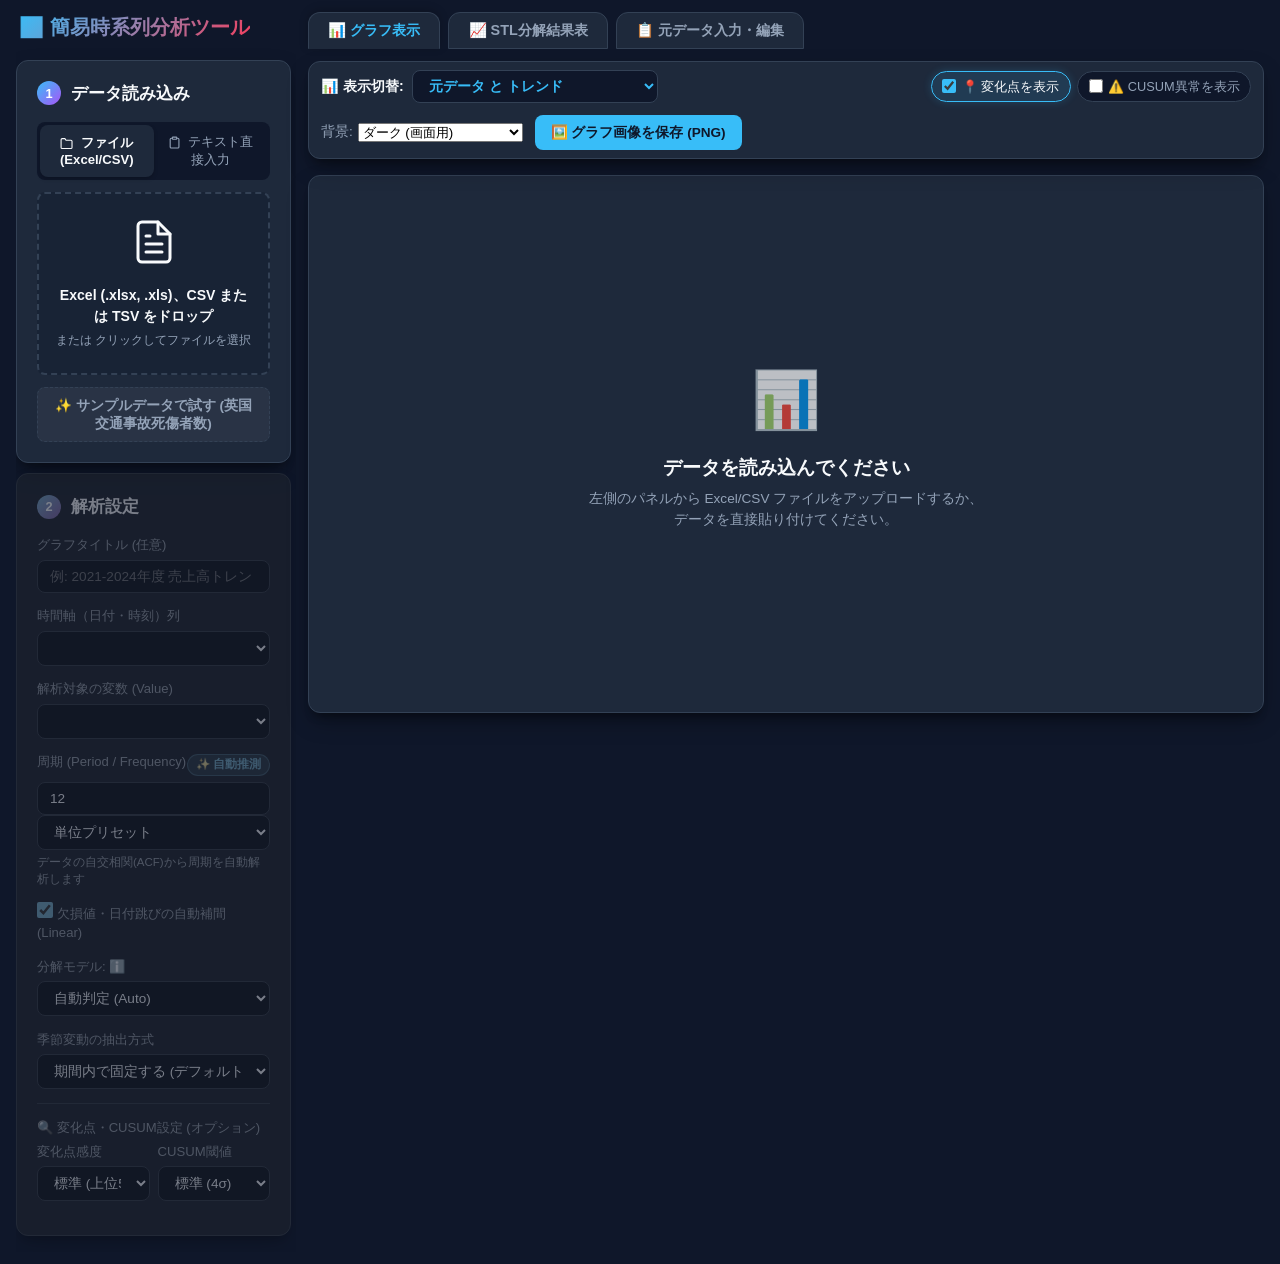
==== index.html @ cb89cf47 "Add files via upload" ====
<!DOCTYPE html>
<html lang="ja">
<head>
  <meta charset="UTF-8">
  <meta name="viewport" content="width=device-width, initial-scale=1.0">
  <title>簡易時系列分析ツール</title>
  <meta name="description" content="Excelだけでは困難な時系列データのSTL分解（季節・トレンド分離）をブラウザ上で完全ローカル処理で行うツール。">
  <link rel="icon" type="image/png" href="./icon.png">
  <link rel="apple-touch-icon" href="./icon.png">

  <link rel="stylesheet" href="./style.css">
</head>
<body>
  <div class="app-container">
    <!-- Main Content Layout -->
    <main class="app-main">
      <!-- Left Sidebar: Data Input & Settings -->
      <aside class="sidebar">
        <div class="simple-app-title">
          <h2>📈 簡易時系列分析ツール</h2>
        </div>
        <!-- Step 1: Data Input -->
        <section class="card input-card">
          <div class="card-header">
            <span class="step-num">1</span>
            <h2>データ読み込み</h2>
          </div>

          <div class="input-tabs">
            <button class="tab-btn active" id="tabFileBtn">
              <svg xmlns="http://www.w3.org/2000/svg" width="1em" height="1em" viewBox="0 0 24 24" fill="none" stroke="currentColor" stroke-width="2" stroke-linecap="round" stroke-linejoin="round" style="vertical-align: text-bottom; margin-right: 4px;"><path d="M22 19a2 2 0 0 1-2 2H4a2 2 0 0 1-2-2V5a2 2 0 0 1 2-2h5l2 3h9a2 2 0 0 1 2 2z"></path></svg>
              ファイル (Excel/CSV)
            </button>
            <button class="tab-btn" id="tabPasteBtn">
              <svg xmlns="http://www.w3.org/2000/svg" width="1em" height="1em" viewBox="0 0 24 24" fill="none" stroke="currentColor" stroke-width="2" stroke-linecap="round" stroke-linejoin="round" style="vertical-align: text-bottom; margin-right: 4px;"><path d="M16 4h2a2 2 0 0 1 2 2v14a2 2 0 0 1-2 2H6a2 2 0 0 1-2-2V6a2 2 0 0 1 2-2h2"></path><rect x="8" y="2" width="8" height="4" rx="1" ry="1"></rect></svg>
              テキスト直接入力
            </button>
          </div>

          <!-- Drop Area -->
          <div id="dropZone" class="drop-zone">
            <div class="drop-icon">
              <svg xmlns="http://www.w3.org/2000/svg" width="48" height="48" viewBox="0 0 24 24" fill="none" stroke="currentColor" stroke-width="1.5" stroke-linecap="round" stroke-linejoin="round"><path d="M14 2H6a2 2 0 0 0-2 2v16a2 2 0 0 0 2 2h12a2 2 0 0 0 2-2V8z"></path><polyline points="14 2 14 8 20 8"></polyline><line x1="16" y1="13" x2="8" y2="13"></line><line x1="16" y1="17" x2="8" y2="17"></line><polyline points="10 9 9 9 8 9"></polyline></svg>
            </div>
            <p class="drop-title">Excel (.xlsx, .xls)、CSV または TSV をドロップ</p>
            <p class="drop-sub">または クリックしてファイルを選択</p>
            <input type="file" id="fileInput" accept=".xlsx,.xls,.csv,.tsv,.txt,text/tab-separated-values,text/csv,text/plain" class="file-input">
          </div>

          <!-- Paste Area -->
          <div id="pasteZone" class="paste-zone hidden">
            <textarea id="pasteTextarea" placeholder="Excelなどのセル範囲をコピーしてここに貼り付け（Ctrl+V）&#10;&#10;例:&#10;日付&#9;売上&#9;客数&#10;2024/01/01&#9;1500&#9;120&#10;2024/01/02&#9;1650&#9;135"></textarea>
            <button id="applyPasteBtn" class="btn btn-primary btn-block">貼り付けデータを読み込む</button>
          </div>

          <!-- Demo Data Action -->
          <div class="demo-box">
            <button id="loadDemoBtn" class="btn btn-ghost btn-block">✨ サンプルデータで試す (英国交通事故死傷者数)</button>
          </div>
        </section>

        <!-- Step 2: Columns & Parameters -->
        <section id="configCard" class="card config-card disabled">
          <div class="card-header">
            <span class="step-num">2</span>
            <h2>解析設定</h2>
          </div>

          <div class="form-group">
            <label for="customTitleInput">グラフタイトル (任意)</label>
            <input type="text" id="customTitleInput" class="form-control" placeholder="例: 2021-2024年度 売上高トレンド分析">
          </div>

          <div class="form-group">
            <label for="timeColSelect">時間軸（日付・時刻）列</label>
            <select id="timeColSelect" class="form-control"></select>
          </div>

          <div class="form-group">
            <label for="valueColSelect">解析対象の変数 (Value)</label>
            <select id="valueColSelect" class="form-control"></select>
          </div>

          <div class="form-group">
            <div class="label-row">
              <label for="periodInput">周期 (Period / Frequency)</label>
              <button id="autoDetectPeriodBtn" class="badge-btn" title="データから周期を自動判定">✨ 自動推測</button>
            </div>
            <div class="period-input-group">
              <input type="number" id="periodInput" class="form-control" value="12" min="2" max="365">
              <select id="periodPresetSelect" class="form-control preset-select">
                <option value="">単位プリセット</option>
                <option value="12">月 (12 / 年周期)</option>
                <option value="7">日 (7 / 週周期)</option>
                <option value="24">時間 (24 / 日周期)</option>
                <option value="4">四半期 (4 / 年周期)</option>
                <option value="2">半期 (2 / 年周期)</option>
                <option value="52">週 (52 / 年周期)</option>
                <option value="365">日 (365 / 年周期)</option>
              </select>
            </div>
            <p id="periodDetectBadge" class="form-help">データの自交相関(ACF)から周期を自動解析します</p>
          </div>

          <div class="form-group checkbox-group">
            <label class="toggle-label">
              <input type="checkbox" id="autoInterpolateCheck" checked>
              <span>欠損値・日付跳びの自動補間 (Linear)</span>
            </label>
            <p id="interpolationNotice" class="form-help notice-info hidden">※ 0 件の欠損日を補間しました</p>
          </div>

          <div class="form-group">
            <label for="modelSelect">分解モデル:
              <span class="tooltip-icon" title="自動: 残差が小さくなる方を自動選択&#10;加法: 波の振れ幅が一定&#10;乗法: 値が大きくなると波も大きくなる">ℹ️</span>
            </label>
            <select id="modelSelect" class="form-control">
              <option value="auto">自動判定 (Auto)</option>
              <option value="additive">加法モデル (Additive)</option>
              <option value="multiplicative">乗法モデル (Multiplicative)</option>
            </select>
          </div>

          <div class="form-group">
            <label for="seasonalModeSelect">季節変動の抽出方式</label>
            <select id="seasonalModeSelect" class="form-control">
              <option value="periodic">期間内で固定する (デフォルト)</option>
              <option value="flexible">経年での変化を許容する (STL標準)</option>
            </select>
          </div>

          <!-- Advanced Analytics Settings (Change Point & CUSUM) -->
          <div class="form-group border-top-divider">
            <label class="section-sublabel">🔍 変化点・CUSUM設定 (オプション)</label>
            <div class="grid-2col">
              <div>
                <label for="cpSensitivitySelect" class="sub-label">変化点感度</label>
                <select id="cpSensitivitySelect" class="form-control">
                  <option value="low">低 (上位3点)</option>
                  <option value="medium" selected>標準 (上位5点)</option>
                  <option value="high">高 (上位8点)</option>
                </select>
              </div>
              <div>
                <label for="cusumSensitivitySelect" class="sub-label">CUSUM閾値</label>
                <select id="cusumSensitivitySelect" class="form-control">
                  <option value="high">高感度 (3σ)</option>
                  <option value="medium" selected>標準 (4σ)</option>
                  <option value="low">低感度 (5σ)</option>
                </select>
              </div>
            </div>
          </div>
        </section>
      </aside>

      <!-- Right Main: Graph View & Table Editor Area -->
      <section class="main-display">

        <!-- Main Mode Switcher Tabs -->
        <div class="main-mode-bar">
          <button id="showGraphModeBtn" class="mode-tab active">📊 グラフ表示</button>
          <button id="showResultModeBtn" class="mode-tab">📈 STL分解結果表</button>
          <button id="showTableModeBtn" class="mode-tab">📋 元データ入力・編集</button>
        </div>

        <!-- View Mode & Styling Navigation Bar (For Graph) -->
        <div id="graphControlsBar" class="view-tabs-bar">
          <div class="tabs-header-row">
            <div class="view-mode-selector">
              <label for="viewModeSelect">📊 表示切替:</label>
              <select id="viewModeSelect" class="form-control-select">
                <option value="overlay" selected>元データ と トレンド</option>
                <option value="adjusted">元データ と 周期調整済データ</option>
                <option value="decomposition">4成分分解 (Subplots)</option>
                <option value="observed">元データのみ</option>
                <option value="trend">トレンドのみ</option>
                <option value="seasonal">周期変動のみ</option>
                <option value="residual">残差のみ</option>
                <option value="cusum">残差 CUSUM 管理図 (累積和法)</option>
              </select>
            </div>

            <!-- Annotation Toggles (Show / Hide on Graph) -->
            <div class="annotation-toggles">
              <label class="toggle-badge" id="changePointToggleLabel" title="トレンドの主な変曲点・ピーク・ボトムを図に表示/非表示">
                <input type="checkbox" id="showChangePointsCheck" checked>
                <span>📍 変化点を表示</span>
              </label>
              <label class="toggle-badge" id="cusumAlertToggleLabel" title="残差の持続的な偏り（CUSUM異常シフト区間）を図に表示/非表示">
                <input type="checkbox" id="showCusumAlertsCheck">
                <span>⚠️ CUSUM異常を表示</span>
              </label>
            </div>

            <div class="chart-options">
              <div class="bg-option">
                <label for="bgColorSelect">背景:</label>
                <select id="bgColorSelect" class="form-control-sm">
                  <option value="transparent">透明 (資料埋め込み用)</option>
                  <option value="white">白 (資料印刷・資料標準)</option>
                  <option value="dark" selected>ダーク (画面用)</option>
                </select>
              </div>
              <button id="downloadImageBtn" class="btn btn-sm btn-primary">🖼️ グラフ画像を保存 (PNG)</button>
            </div>
          </div>
        </div>

        <!-- Chart Container -->
        <div id="chartWrapper" class="chart-wrapper">
          <div id="chartContainer" class="chart-container">
            <div class="empty-state">
              <div class="empty-icon">📊</div>
              <h3>データを読み込んでください</h3>
              <p>左側のパネルから Excel/CSV ファイルをアップロードするか、データを直接貼り付けてください。</p>
            </div>
          </div>
        </div>

        <!-- STL Calculation Result Table Container -->
        <div id="resultTableContainer" class="table-editor-wrapper hidden">
          <div class="empty-state">
            <div class="empty-icon">📈</div>
            <h3>計算結果がありません</h3>
            <p>左側のパネルからデータを読み込むと、ここにSTL分解の計算数値一覧が表示されます。</p>
          </div>
        </div>

        <!-- Raw Data Table Editor Container -->
        <div id="tableEditorContainer" class="table-editor-wrapper hidden">
          <div class="empty-state">
            <div class="empty-icon">📋</div>
            <h3>データが読み込まれていません</h3>
          </div>
        </div>

        <!-- Summary Statistics Table -->
        <div id="statsCard" class="stats-card hidden">
          <div style="margin-bottom: 20px;">
            <h3 style="margin-bottom: 12px; font-size: 1.1rem; border-bottom: 1px solid var(--border-color); padding-bottom: 6px;">📊 元データの基本統計量</h3>
            <div class="stats-grid">
              <div class="stat-item"><span class="stat-label">データ点数</span><span id="statCount" class="stat-val">-</span></div>
              <div class="stat-item"><span class="stat-label">平均値</span><span id="statMean" class="stat-val">-</span></div>
              <div class="stat-item"><span class="stat-label">中央値</span><span id="statMedian" class="stat-val">-</span></div>
              <div class="stat-item"><span class="stat-label">最大値</span><span id="statMax" class="stat-val">-</span></div>
              <div class="stat-item"><span class="stat-label">最小値</span><span id="statMin" class="stat-val">-</span></div>
            </div>
          </div>
          
          <div>
            <h3 style="margin-bottom: 12px; font-size: 1.1rem; border-bottom: 1px solid var(--border-color); padding-bottom: 6px;">📈 STL分析結果の概要</h3>
            <div class="stats-grid" style="margin-bottom: 12px;">
              <div class="stat-item"><span class="stat-label">トレンド変動幅</span><span id="statTrendRange" class="stat-val">-</span></div>
              <div class="stat-item"><span class="stat-label">周期変動幅</span><span id="statSeasonalRange" class="stat-val">-</span></div>
              <div class="stat-item"><span class="stat-label">残差ばらつき(SD)</span><span id="statResidualSD" class="stat-val">-</span></div>
            </div>
            <div id="analysisComment" style="padding: 12px; background: rgba(0,0,0,0.2); border-left: 4px solid var(--accent-blue); font-size: 0.95rem; line-height: 1.5;">
              <!-- JSで自動生成 -->
            </div>
          </div>
        </div>
      </section>
    </main>
  </div>
  <!-- 外部ライブラリ (オフライン環境で動作するようにローカルから読み込み) -->
  <script src="./lib/plotly.min.js"></script>
  <script src="./lib/xlsx.full.min.js"></script>

  <script type="module" src="./src/main.js?v=28"></script>
</body>
</html>
---- style.css ----
/* Modern Styling for Time Series STL Tool */
:root {
  --bg-dark: #0f172a;
  --bg-card: #1e293b;
  --bg-card-hover: #334155;
  --border-color: #334155;
  --text-main: #f8fafc;
  --text-sub: #94a3b8;
  --accent-blue: #38bdf8;
  --accent-pink: #f43f5e;
  --accent-green: #10b981;
  --accent-purple: #a855f7;
  --radius-lg: 12px;
  --radius-md: 8px;
  --shadow-lg: 0 10px 25px -5px rgba(0, 0, 0, 0.4), 0 8px 10px -6px rgba(0, 0, 0, 0.4);
}

* {
  box-sizing: border-box;
  margin: 0;
  padding: 0;
}

body {
  font-family: 'Inter', 'Noto Sans JP', 'Segoe UI', 'Meiryo', 'Yu Gothic', sans-serif;
  background-color: var(--bg-dark);
  color: var(--text-main);
  min-height: 100vh;
  line-height: 1.5;
}

.app-container {
  display: flex;
  flex-direction: column;
  min-height: 100vh;
  padding: 0.75rem 1rem;
  gap: 0.75rem;
  box-sizing: border-box;
}

/* Simple App Title (Left Sidebar Top) */
.simple-app-title {
  margin-bottom: 0.5rem;
  padding-left: 0.2rem;
}

.simple-app-title h2 {
  font-size: 1.25rem;
  font-weight: 700;
  background: linear-gradient(135deg, var(--accent-blue), var(--accent-pink));
  -webkit-background-clip: text;
  -webkit-text-fill-color: transparent;
  display: inline-block;
}

/* Main Layout */
.app-main {
  display: grid;
  grid-template-columns: 280px 1fr;
  gap: 0.75rem;
  flex: 1;
  min-height: calc(100vh - 1.5rem);
}

/* Sidebar & Cards */
.sidebar {
  display: flex;
  flex-direction: column;
  gap: 0.6rem;
  overflow-y: auto;
  height: 100%;
  padding-right: 0.3rem;
  padding-bottom: 1rem;
}

/* Custom Scrollbar for Sidebar */
.sidebar::-webkit-scrollbar {
  width: 6px;
}

.sidebar::-webkit-scrollbar-track {
  background: rgba(15, 23, 42, 0.4);
  border-radius: 4px;
}

.sidebar::-webkit-scrollbar-thumb {
  background: var(--border-color);
  border-radius: 4px;
}

.sidebar::-webkit-scrollbar-thumb:hover {
  background: var(--accent-blue);
}

.card {
  background: var(--bg-card);
  border: 1px solid var(--border-color);
  border-radius: var(--radius-lg);
  padding: 1.25rem;
  box-shadow: var(--shadow-lg);
  transition: opacity 0.2s ease, filter 0.2s ease;
}

.card.disabled {
  opacity: 0.45;
  pointer-events: none;
  filter: grayscale(0.6);
}

.card-header {
  display: flex;
  align-items: center;
  gap: 0.6rem;
  margin-bottom: 1rem;
}

.step-num {
  background: linear-gradient(135deg, var(--accent-blue), var(--accent-purple));
  color: #fff;
  font-weight: 700;
  width: 24px;
  height: 24px;
  border-radius: 50%;
  display: flex;
  align-items: center;
  justify-content: center;
  font-size: 0.8rem;
}

.card-header h2 {
  font-size: 1.05rem;
  font-weight: 600;
}

/* Input Tabs */
.input-tabs {
  display: flex;
  background: var(--bg-dark);
  padding: 3px;
  border-radius: var(--radius-md);
  margin-bottom: 0.75rem;
}

.tab-btn {
  flex: 1;
  background: none;
  border: none;
  color: var(--text-sub);
  padding: 0.5rem;
  font-size: 0.82rem;
  font-weight: 500;
  border-radius: var(--radius-md);
  cursor: pointer;
  transition: all 0.2s ease;
}

.tab-btn.active {
  background: var(--bg-card);
  color: var(--text-main);
  font-weight: 600;
  box-shadow: 0 2px 4px rgba(0, 0, 0, 0.2);
}

/* Drop Zone */
.drop-zone {
  border: 2px dashed var(--border-color);
  border-radius: var(--radius-md);
  padding: 1.5rem 1rem;
  text-align: center;
  cursor: pointer;
  position: relative;
  transition: all 0.2s ease;
  background: rgba(15, 23, 42, 0.3);
}

.drop-zone:hover, .drop-zone.dragover {
  border-color: var(--accent-blue);
  background: rgba(56, 189, 248, 0.05);
}

.drop-icon {
  font-size: 2.2rem;
  margin-bottom: 0.3rem;
}

.drop-title {
  font-size: 0.88rem;
  font-weight: 600;
  margin-bottom: 0.2rem;
}

.drop-sub {
  font-size: 0.75rem;
  color: var(--text-sub);
}

.file-input {
  position: absolute;
  top: 0;
  left: 0;
  width: 100%;
  height: 100%;
  opacity: 0;
  cursor: pointer;
}

/* Paste Area */
.paste-zone textarea {
  width: 100%;
  height: 120px;
  background: var(--bg-dark);
  border: 1px solid var(--border-color);
  border-radius: var(--radius-md);
  color: var(--text-main);
  padding: 0.6rem;
  font-family: monospace;
  font-size: 0.8rem;
  resize: vertical;
  margin-bottom: 0.6rem;
}

.paste-zone textarea:focus {
  outline: none;
  border-color: var(--accent-blue);
}

.hidden {
  display: none !important;
}

/* Demo Box */
.demo-box {
  margin-top: 0.75rem;
}

/* Form Controls */
.form-group {
  margin-bottom: 0.85rem;
}

.form-group label {
  display: block;
  font-size: 0.82rem;
  font-weight: 500;
  color: var(--text-sub);
  margin-bottom: 0.3rem;
}

.form-control {
  width: 100%;
  background: var(--bg-dark);
  border: 1px solid var(--border-color);
  border-radius: var(--radius-md);
  color: var(--text-main);
  padding: 0.5rem 0.75rem;
  font-size: 0.85rem;
  transition: border-color 0.2s ease;
}

.form-control:focus {
  outline: none;
  border-color: var(--accent-blue);
}

.label-row {
  display: flex;
  justify-content: space-between;
  align-items: center;
  margin-bottom: 0.3rem;
}

.badge-btn {
  background: rgba(56, 189, 248, 0.15);
  color: var(--accent-blue);
  border: 1px solid rgba(56, 189, 248, 0.3);
  border-radius: 12px;
  padding: 0.15rem 0.5rem;
  font-size: 0.72rem;
  font-weight: 600;
  cursor: pointer;
  transition: all 0.2s ease;
}

.badge-btn:hover {
  background: var(--accent-blue);
  color: #0f172a;
}

.toggle-label {
  display: flex;
  align-items: center;
  gap: 0.5rem;
  font-size: 0.82rem;
  color: var(--text-main);
  cursor: pointer;
  user-select: none;
}

.toggle-label input[type="checkbox"] {
  accent-color: var(--accent-blue);
  width: 16px;
  height: 16px;
  cursor: pointer;
}

.notice-info {
  color: var(--accent-green) !important;
  font-weight: 500;
}

.period-input-group input {
  flex: 1;
}

.preset-select {
  flex: 1.3;
}

.form-help {
  font-size: 0.72rem;
  color: var(--text-sub);
  margin-top: 0.25rem;
}

/* Buttons */
.btn {
  display: inline-flex;
  align-items: center;
  justify-content: center;
  padding: 0.55rem 1rem;
  font-size: 0.85rem;
  font-weight: 600;
  border-radius: var(--radius-md);
  border: none;
  cursor: pointer;
  transition: all 0.2s ease;
}

.btn-block {
  width: 100%;
}

.btn-primary {
  background: var(--accent-blue);
  color: #0f172a;
}

.btn-primary:hover {
  background: #0284c7;
  color: #fff;
}

.btn-accent {
  background: linear-gradient(135deg, var(--accent-blue), var(--accent-purple));
  color: #fff;
}

.btn-accent:hover {
  opacity: 0.9;
  transform: translateY(-1px);
}

.btn-ghost {
  background: rgba(255, 255, 255, 0.05);
  color: var(--text-sub);
  border: 1px dashed var(--border-color);
}

.btn-ghost:hover {
  background: rgba(255, 255, 255, 0.1);
  color: var(--text-main);
}

.btn-outline {
  background: transparent;
  border: 1px solid var(--border-color);
  color: var(--text-main);
}

.btn-outline:hover {
  border-color: var(--accent-blue);
  color: var(--accent-blue);
  background: rgba(56, 189, 248, 0.05);
}

.export-buttons {
  display: flex;
  flex-direction: column;
  gap: 0.5rem;
  margin-bottom: 0.4rem;
}

/* Right Main Area */
.main-display {
  display: flex;
  flex-direction: column;
  gap: 1rem;
  height: 100%;
  min-height: 0;
}

/* Main Mode Switcher */
.main-mode-bar {
  display: flex;
  gap: 0.5rem;
  margin-bottom: -0.25rem;
}

.mode-tab {
  background: var(--bg-card);
  border: 1px solid var(--border-color);
  color: var(--text-sub);
  padding: 0.5rem 1.2rem;
  font-size: 0.9rem;
  font-weight: 600;
  border-radius: var(--radius-lg) var(--radius-lg) 0 0;
  cursor: pointer;
  transition: all 0.2s ease;
}

.mode-tab:hover {
  color: var(--text-main);
  background: var(--bg-card-hover);
}

.mode-tab.active {
  background: var(--bg-card);
  color: var(--accent-blue);
  border-bottom-color: transparent;
  box-shadow: 0 -2px 10px rgba(0, 0, 0, 0.2);
}

/* View Tabs & Controls Bar */
.view-tabs-bar {
  background: var(--bg-card);
  border: 1px solid var(--border-color);
  border-radius: var(--radius-lg);
  padding: 0.5rem 0.75rem;
  box-shadow: var(--shadow-lg);
  position: relative;
  z-index: 10;
  flex-shrink: 0;
}


.tabs-header-row {
  display: flex;
  justify-content: space-between;
  align-items: center;
  flex-wrap: wrap;
  gap: 0.75rem;
  position: relative;
  z-index: 51;
}

.view-mode-selector {
  display: flex;
  align-items: center;
  gap: 0.5rem;
  font-size: 0.88rem;
  color: var(--text-main);
  font-weight: 600;
}

.chart-options {
  display: flex;
  align-items: center;
  gap: 0.75rem;
}

.bg-option {
  display: flex;
  align-items: center;
  gap: 0.3rem;
  font-size: 0.85rem;
  color: var(--text-sub);
}

.form-control-select {
  background: var(--bg-dark);
  border: 1px solid var(--border-color);
  border-radius: var(--radius-md);
  color: var(--accent-blue);
  padding: 0.4rem 0.8rem;
  font-size: 0.88rem;
  font-weight: 600;
  cursor: pointer;
  outline: none;
  transition: border-color 0.2s ease;
}

.form-control-select:focus, .form-control-select:hover {
  border-color: var(--accent-blue);
  background: #1e293b;
}


/* Chart Container */
.chart-wrapper {
  background: var(--bg-card);
  border: 1px solid var(--border-color);
  border-radius: var(--radius-lg);
  padding: 0.5rem;
  box-shadow: var(--shadow-lg);
  position: relative;
  z-index: 1;
  width: 100%;
  aspect-ratio: 16 / 9;
  min-height: 400px; /* 極端に小さくなるのを防ぐため */
  display: flex;
  flex-direction: column;
  overflow: hidden;
}

.chart-wrapper.mode-decomposition {
  aspect-ratio: auto;
  min-height: 680px;
  height: 700px;
}

.chart-container {
  width: 100%;
  height: 100%;
  flex: 1;
}

.empty-state {
  height: 100%;
  display: flex;
  flex-direction: column;
  align-items: center;
  justify-content: center;
  color: var(--text-sub);
  text-align: center;
  padding: 2rem;
}

.empty-icon {
  font-size: 3.5rem;
  margin-bottom: 0.75rem;
  opacity: 0.7;
}

.empty-state h3 {
  font-size: 1.2rem;
  margin-bottom: 0.4rem;
  color: var(--text-main);
}

.empty-state p {
  font-size: 0.85rem;
  max-width: 400px;
}

/* Stats Card */
.stats-card {
  background: var(--bg-card);
  border: 1px solid var(--border-color);
  border-radius: var(--radius-lg);
  padding: 1rem 1.25rem;
  box-shadow: var(--shadow-lg);
}

.stats-card h3 {
  font-size: 0.95rem;
  font-weight: 600;
  margin-bottom: 0.6rem;
  color: var(--text-sub);
}

.stats-grid {
  display: grid;
  grid-template-columns: repeat(auto-fit, minmax(130px, 1fr));
  gap: 0.75rem;
}

.stat-item {
  background: var(--bg-dark);
  padding: 0.5rem 0.75rem;
  border-radius: var(--radius-md);
  border: 1px solid var(--border-color);
}

.stat-label {
  display: block;
  font-size: 0.72rem;
  color: var(--text-sub);
}

.stat-val {
  font-size: 1rem;
  font-weight: 700;
  color: var(--accent-blue);
}

/* Result Table Styling */
.result-table-toolbar {
  display: flex;
  justify-content: space-between;
  align-items: center;
  margin-bottom: 0.75rem;
  flex-wrap: wrap;
  gap: 0.5rem;
}

.result-info {
  display: flex;
  align-items: center;
  gap: 0.75rem;
  font-size: 0.85rem;
}

.result-tag {
  background: rgba(56, 189, 248, 0.1);
  color: var(--accent-blue);
  padding: 0.2rem 0.6rem;
  border-radius: var(--radius-md);
  border: 1px solid rgba(56, 189, 248, 0.2);
}

.num-cell {
  font-family: 'Inter', monospace;
  text-align: right;
  font-weight: 500;
}

.val-observed { color: var(--accent-blue); }
.val-trend { color: var(--accent-pink); font-weight: 600; }
.val-seasonal { color: var(--accent-green); }
.val-residual { color: var(--accent-purple); }

/* Table Editor Styling */
.table-editor-wrapper {
  flex: 1;
  background: var(--bg-card);
  border: 1px solid var(--border-color);
  border-radius: var(--radius-lg);
  padding: 1rem;
  box-shadow: var(--shadow-lg);
  display: flex;
  flex-direction: column;
  min-height: 400px;
  overflow: hidden;
}

.table-toolbar {
  display: flex;
  justify-content: space-between;
  align-items: center;
  margin-bottom: 0.75rem;
}

.table-info {
  font-size: 0.85rem;
  color: var(--text-sub);
}

.table-scroll-wrapper {
  flex: 1;
  overflow: auto;
  border: 1px solid var(--border-color);
  border-radius: var(--radius-md);
  background: var(--bg-dark);
}

.data-table {
  width: 100%;
  border-collapse: collapse;
  font-size: 0.82rem;
}

.data-table th, .data-table td {
  padding: 0.4rem 0.6rem;
  border: 1px solid var(--border-color);
  white-space: nowrap;
}

.data-table th {
  background: #1e293b;
  color: var(--accent-blue);
  font-weight: 600;
  position: sticky;
  top: 0;
  z-index: 10;
}

.row-num-col {
  width: 45px;
  text-align: center;
  color: var(--text-sub);
  background: rgba(255, 255, 255, 0.02);
}

.action-col {
  width: 50px;
  text-align: center;
}

.cell-input {
  width: 100%;
  background: transparent;
  border: 1px solid transparent;
  color: var(--text-main);
  padding: 0.2rem 0.4rem;
  font-size: 0.82rem;
  border-radius: 4px;
  transition: all 0.15s ease;
}

.cell-input:hover, .cell-input:focus {
  background: var(--bg-card);
  border-color: var(--accent-blue);
  outline: none;
}

.btn-delete-row {
  background: none;
  border: none;
  cursor: pointer;
  opacity: 0.6;
  transition: opacity 0.2s ease;
  font-size: 0.9rem;
}

.btn-delete-row:hover {
  opacity: 1.0;
  transform: scale(1.1);
}

@media (max-width: 900px) {
  .app-main {
    grid-template-columns: 1fr;
    overflow-y: auto;
  }
  .chart-wrapper {
    min-height: 400px;
  }
}

/* ==========================================
 * Advanced Analytics (Change Point & CUSUM)
 * ========================================== */
.border-top-divider {
  border-top: 1px solid var(--border-color);
  padding-top: 0.85rem;
  margin-top: 0.85rem;
}

.section-sublabel {
  font-size: 0.82rem;
  font-weight: 700;
  color: var(--accent-blue);
  margin-bottom: 0.6rem;
  display: block;
}

.grid-2col {
  display: grid;
  grid-template-columns: 1fr 1fr;
  gap: 0.5rem;
}

.sub-label {
  font-size: 0.72rem;
  color: var(--text-sub);
  margin-bottom: 0.25rem;
  display: block;
}

/* Annotation Toggles on Chart Bar */
.annotation-toggles {
  display: flex;
  align-items: center;
  gap: 0.4rem;
}

.toggle-badge {
  display: inline-flex;
  align-items: center;
  gap: 0.35rem;
  padding: 0.3rem 0.65rem;
  background: var(--bg-dark);
  border: 1px solid var(--border-color);
  border-radius: 20px;
  font-size: 0.8rem;
  font-weight: 500;
  color: var(--text-sub);
  cursor: pointer;
  user-select: none;
  transition: all 0.2s ease;
}

.toggle-badge:hover {
  border-color: var(--accent-blue);
  color: var(--text-main);
}

.toggle-badge input[type="checkbox"] {
  cursor: pointer;
  accent-color: var(--accent-blue);
  width: 14px;
  height: 14px;
}

.toggle-badge:has(input[type="checkbox"]:checked) {
  background: rgba(56, 189, 248, 0.12);
  border-color: var(--accent-blue);
  color: var(--text-main);
  box-shadow: 0 0 8px rgba(56, 189, 248, 0.2);
}

#cusumAlertToggleLabel:has(input[type="checkbox"]:checked) {
  background: rgba(244, 63, 94, 0.12);
  border-color: var(--accent-pink);
  box-shadow: 0 0 8px rgba(244, 63, 94, 0.2);
}

/* Diagnostic Badges in Result Table */
.badge-diag {
  display: inline-flex;
  align-items: center;
  font-size: 0.75rem;
  font-weight: 600;
  padding: 0.15rem 0.5rem;
  border-radius: 12px;
  white-space: nowrap;
  letter-spacing: 0.02em;
}

.badge-cp {
  background: rgba(245, 158, 11, 0.2);
  color: #fbbf24;
  border: 1px solid rgba(245, 158, 11, 0.4);
}

.badge-cusum {
  background: rgba(239, 68, 68, 0.2);
  color: #f87171;
  border: 1px solid rgba(239, 68, 68, 0.4);
}

.row-has-cp {
  background-color: rgba(245, 158, 11, 0.04);
}

.row-has-cusum {
  background-color: rgba(239, 68, 68, 0.05);
}

.analysis-badge-list {
  display: flex;
  flex-wrap: wrap;
  gap: 0.4rem;
  margin-top: 0.5rem;
}
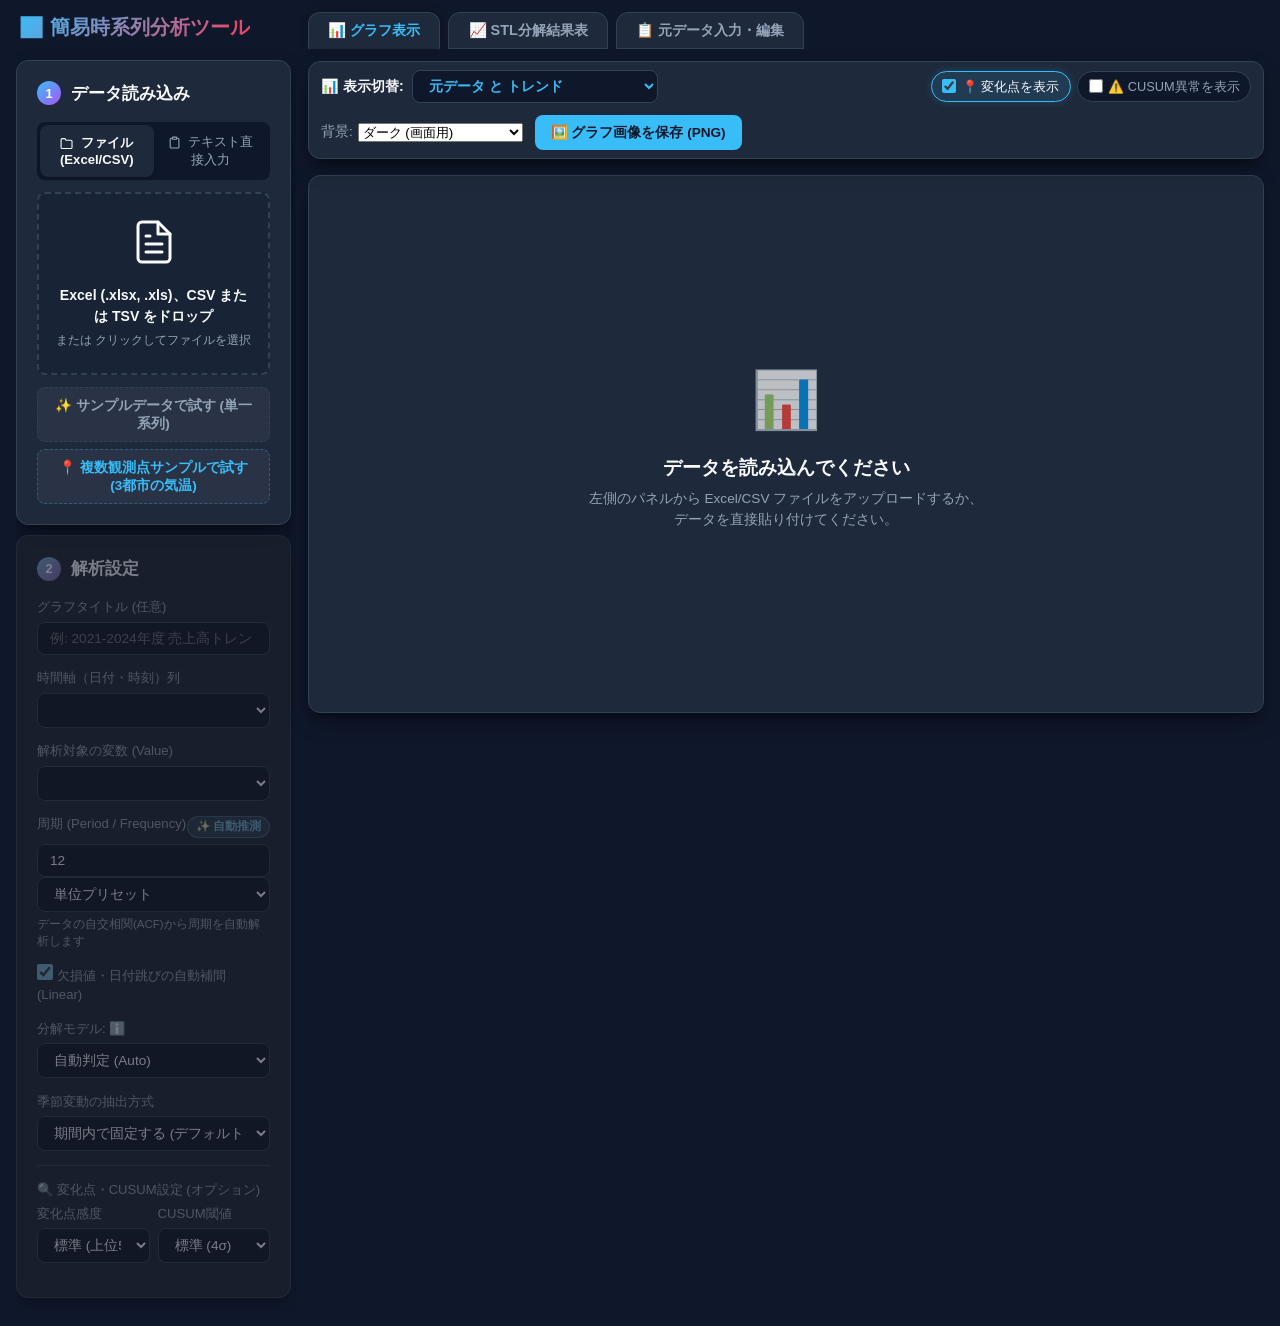
==== commit a9107851: "同一時点に複数観測点が含まれるデータ（縦持ち）の自動判定と観測点指定作図機能を追加" ====
--- a/index.html
+++ b/index.html
@@ -55,7 +55,8 @@
 
           <!-- Demo Data Action -->
           <div class="demo-box">
-            <button id="loadDemoBtn" class="btn btn-ghost btn-block">✨ サンプルデータで試す (英国交通事故死傷者数)</button>
+            <button id="loadDemoBtn" class="btn btn-ghost btn-block">✨ サンプルデータで試す (単一系列)</button>
+            <button id="loadMultiSiteDemoBtn" class="btn btn-ghost btn-block btn-demo-secondary">📍 複数観測点サンプルで試す (3都市の気温)</button>
           </div>
         </section>
 
@@ -74,6 +75,38 @@
           <div class="form-group">
             <label for="timeColSelect">時間軸（日付・時刻）列</label>
             <select id="timeColSelect" class="form-control"></select>
+          </div>
+
+          <!-- Observation Point / Group Filtering Section -->
+          <div id="groupFilterSection" class="group-filter-section hidden">
+            <div id="duplicateAlertBadge" class="duplicate-alert-badge hidden">
+              <span class="alert-icon">⚠️</span>
+              <div class="alert-text">
+                <strong>同一日時の重複データを検知</strong>
+                <p>同一時点に複数観測点が含まれています。観測点を指定してください。</p>
+              </div>
+            </div>
+
+            <div class="form-group">
+              <label for="groupColSelect">観測点 / グループ列:
+                <span class="tooltip-icon" title="観測所、店舗、地域、IDなどのカテゴリ列を指定して個別に作図・解析します">ℹ️</span>
+              </label>
+              <select id="groupColSelect" class="form-control">
+                <option value="">なし (全体)</option>
+              </select>
+            </div>
+
+            <div id="groupValGroup" class="form-group hidden">
+              <div class="label-row">
+                <label for="groupValSelect">対象の観測点 (地点):</label>
+                <span id="groupTotalBadge" class="group-total-badge">全0地点</span>
+              </div>
+              <div class="group-select-nav">
+                <button type="button" id="prevSidebarGroupBtn" class="btn btn-sm btn-icon" title="前の観測点">◀</button>
+                <select id="groupValSelect" class="form-control"></select>
+                <button type="button" id="nextSidebarGroupBtn" class="btn btn-sm btn-icon" title="次の観測点">▶</button>
+              </div>
+            </div>
           </div>
 
           <div class="form-group">
@@ -181,6 +214,14 @@
               </select>
             </div>
 
+            <!-- Group / Observation Point Quick Switcher (Visible when group column selected) -->
+            <div id="graphGroupSwitcher" class="graph-group-switcher hidden">
+              <span class="switcher-label">📍 観測点:</span>
+              <button type="button" id="prevGraphGroupBtn" class="btn-icon-sm" title="前の観測点">◀</button>
+              <select id="graphGroupValSelect" class="form-control-select-sm"></select>
+              <button type="button" id="nextGraphGroupBtn" class="btn-icon-sm" title="次の観測点">▶</button>
+            </div>
+
             <!-- Annotation Toggles (Show / Hide on Graph) -->
             <div class="annotation-toggles">
               <label class="toggle-badge" id="changePointToggleLabel" title="トレンドの主な変曲点・ピーク・ボトムを図に表示/非表示">
@@ -267,6 +308,6 @@
   <script src="./lib/plotly.min.js"></script>
   <script src="./lib/xlsx.full.min.js"></script>
 
-  <script type="module" src="./src/main.js?v=28"></script>
+  <script type="module" src="./src/main.js?v=30"></script>
 </body>
 </html>
--- a/style.css
+++ b/style.css
@@ -854,3 +854,158 @@
   margin-top: 0.5rem;
 }
 
+/* Observation Point / Group Filtering */
+.group-filter-section {
+  background: rgba(15, 23, 42, 0.45);
+  border: 1px solid rgba(56, 189, 248, 0.25);
+  border-radius: var(--radius-md);
+  padding: 0.75rem;
+  margin-bottom: 0.75rem;
+  transition: all 0.3s ease;
+}
+
+.duplicate-alert-badge {
+  display: flex;
+  align-items: flex-start;
+  gap: 0.5rem;
+  background: rgba(245, 158, 11, 0.15);
+  border: 1px solid rgba(245, 158, 11, 0.4);
+  border-radius: var(--radius-md);
+  padding: 0.55rem 0.65rem;
+  margin-bottom: 0.65rem;
+  animation: fadeIn 0.3s ease;
+}
+
+.duplicate-alert-badge .alert-icon {
+  font-size: 1.1rem;
+  line-height: 1.2;
+}
+
+.duplicate-alert-badge .alert-text strong {
+  display: block;
+  font-size: 0.8rem;
+  color: #fbbf24;
+  margin-bottom: 0.15rem;
+}
+
+.duplicate-alert-badge .alert-text p {
+  font-size: 0.72rem;
+  color: #fde68a;
+  line-height: 1.35;
+  margin: 0;
+}
+
+.group-total-badge {
+  font-size: 0.72rem;
+  font-weight: 600;
+  color: var(--accent-blue);
+  background: rgba(56, 189, 248, 0.15);
+  padding: 0.15rem 0.45rem;
+  border-radius: 10px;
+}
+
+.group-select-nav {
+  display: flex;
+  align-items: center;
+  gap: 0.35rem;
+}
+
+.group-select-nav select {
+  flex: 1;
+}
+
+.btn-icon {
+  background: var(--bg-card);
+  border: 1px solid var(--border-color);
+  color: var(--text-main);
+  padding: 0.45rem 0.6rem;
+  border-radius: var(--radius-md);
+  cursor: pointer;
+  font-size: 0.75rem;
+  transition: all 0.2s ease;
+}
+
+.btn-icon:hover {
+  background: var(--accent-blue);
+  color: #0f172a;
+  border-color: var(--accent-blue);
+}
+
+.btn-icon:disabled {
+  opacity: 0.35;
+  cursor: not-allowed;
+  pointer-events: none;
+}
+
+.btn-demo-secondary {
+  border-color: rgba(56, 189, 248, 0.3) !important;
+  color: var(--accent-blue) !important;
+  margin-top: 0.4rem;
+}
+
+.btn-demo-secondary:hover {
+  background: rgba(56, 189, 248, 0.12) !important;
+}
+
+/* Graph Header Quick Switcher */
+.graph-group-switcher {
+  display: inline-flex;
+  align-items: center;
+  gap: 0.35rem;
+  background: rgba(15, 23, 42, 0.6);
+  border: 1px solid rgba(56, 189, 248, 0.35);
+  padding: 0.25rem 0.6rem;
+  border-radius: var(--radius-md);
+}
+
+.switcher-label {
+  font-size: 0.8rem;
+  font-weight: 600;
+  color: var(--accent-blue);
+  white-space: nowrap;
+}
+
+.form-control-select-sm {
+  background: var(--bg-dark);
+  border: 1px solid var(--border-color);
+  border-radius: var(--radius-md);
+  color: #f8fafc;
+  padding: 0.25rem 0.5rem;
+  font-size: 0.82rem;
+  font-weight: 600;
+  cursor: pointer;
+  outline: none;
+  max-width: 140px;
+}
+
+.form-control-select-sm:focus, .form-control-select-sm:hover {
+  border-color: var(--accent-blue);
+}
+
+.btn-icon-sm {
+  background: transparent;
+  border: 1px solid var(--border-color);
+  color: var(--text-sub);
+  border-radius: var(--radius-md);
+  padding: 0.2rem 0.4rem;
+  font-size: 0.72rem;
+  cursor: pointer;
+  display: inline-flex;
+  align-items: center;
+  justify-content: center;
+  transition: all 0.2s ease;
+}
+
+.btn-icon-sm:hover {
+  background: var(--accent-blue);
+  color: #0f172a;
+  border-color: var(--accent-blue);
+}
+
+.btn-icon-sm:disabled {
+  opacity: 0.3;
+  cursor: not-allowed;
+  pointer-events: none;
+}
+
+
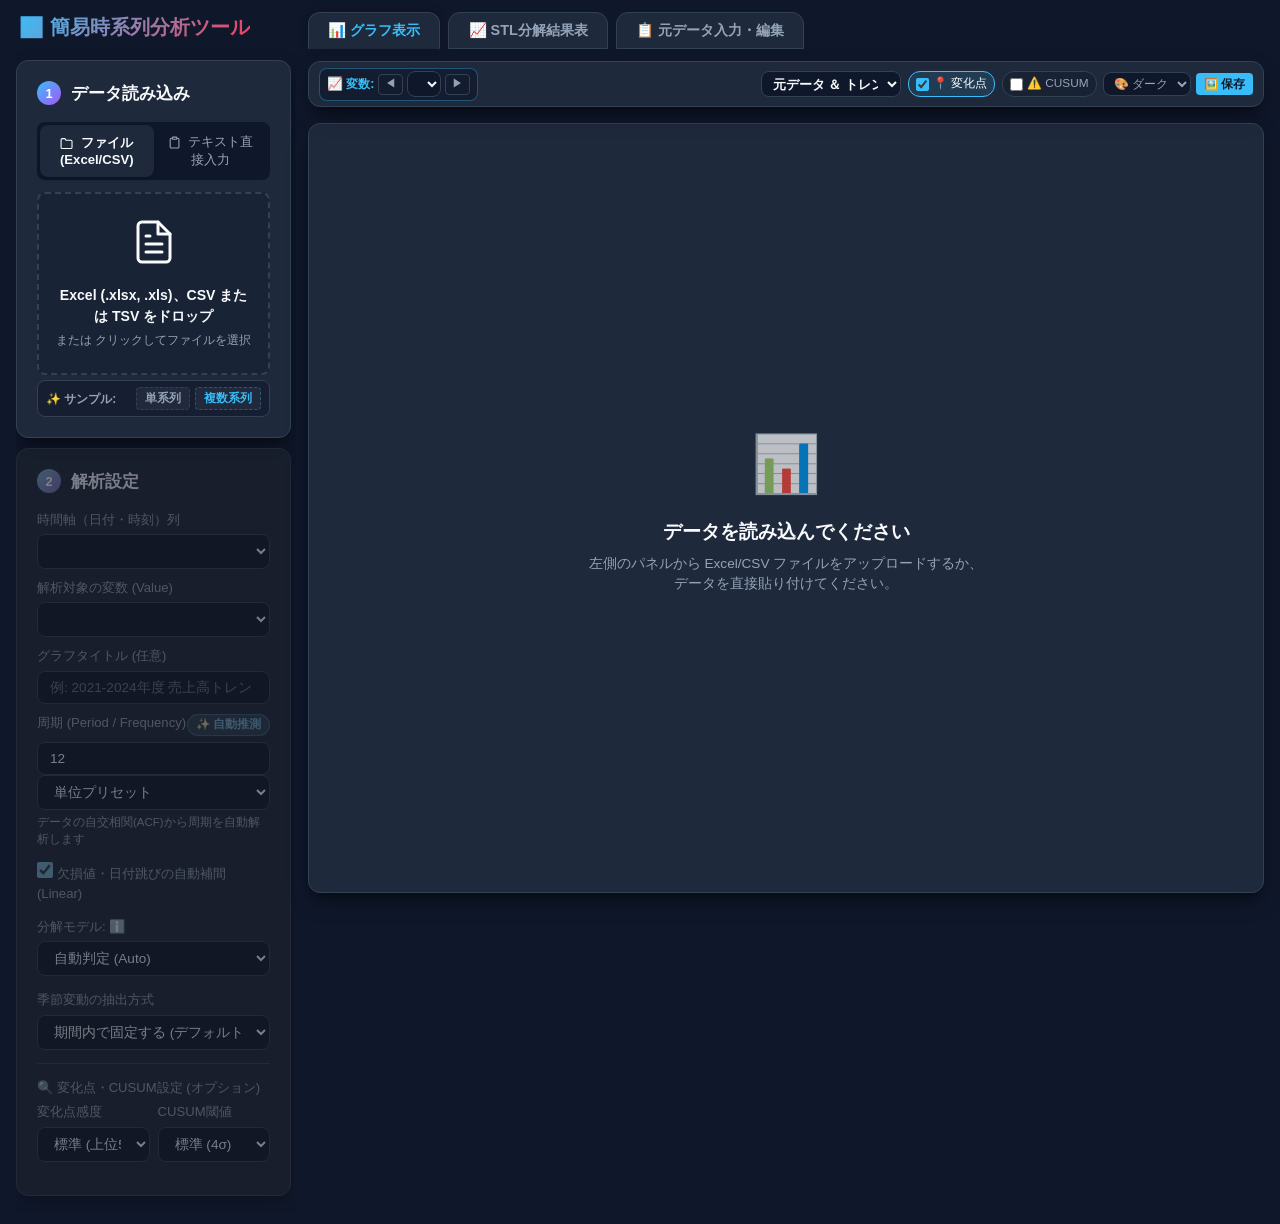
==== commit 226a2357: "UIレイアウト最適化: 用語を系列/グループに一般化、小画面対応の省スペース化、系列・変数のクイックスイッチャーを追加" ====
--- a/index.html
+++ b/index.html
@@ -53,10 +53,13 @@
             <button id="applyPasteBtn" class="btn btn-primary btn-block">貼り付けデータを読み込む</button>
           </div>
 
-          <!-- Demo Data Action -->
-          <div class="demo-box">
-            <button id="loadDemoBtn" class="btn btn-ghost btn-block">✨ サンプルデータで試す (単一系列)</button>
-            <button id="loadMultiSiteDemoBtn" class="btn btn-ghost btn-block btn-demo-secondary">📍 複数観測点サンプルで試す (3都市の気温)</button>
+          <!-- Demo Data Action (Compact) -->
+          <div class="demo-box-compact">
+            <span class="demo-label">✨ サンプル:</span>
+            <div class="demo-btn-group">
+              <button type="button" id="loadDemoBtn" class="btn btn-xs btn-ghost" title="単一系列データ (交通事故死傷者数)">単系列</button>
+              <button type="button" id="loadMultiSiteDemoBtn" class="btn btn-xs btn-ghost btn-demo-secondary" title="複数系列データ (3地点の月別気温推移)">複数系列</button>
+            </div>
           </div>
         </section>
 
@@ -67,51 +70,48 @@
             <h2>解析設定</h2>
           </div>
 
-          <div class="form-group">
-            <label for="customTitleInput">グラフタイトル (任意)</label>
-            <input type="text" id="customTitleInput" class="form-control" placeholder="例: 2021-2024年度 売上高トレンド分析">
-          </div>
-
-          <div class="form-group">
+          <div class="form-group form-group-compact">
             <label for="timeColSelect">時間軸（日付・時刻）列</label>
             <select id="timeColSelect" class="form-control"></select>
           </div>
 
-          <!-- Observation Point / Group Filtering Section -->
+          <!-- Series / Group Filtering Section (Compact) -->
           <div id="groupFilterSection" class="group-filter-section hidden">
-            <div id="duplicateAlertBadge" class="duplicate-alert-badge hidden">
+            <div id="duplicateAlertBadge" class="duplicate-alert-badge-compact hidden">
               <span class="alert-icon">⚠️</span>
-              <div class="alert-text">
-                <strong>同一日時の重複データを検知</strong>
-                <p>同一時点に複数観測点が含まれています。観測点を指定してください。</p>
-              </div>
-            </div>
-
-            <div class="form-group">
-              <label for="groupColSelect">観測点 / グループ列:
-                <span class="tooltip-icon" title="観測所、店舗、地域、IDなどのカテゴリ列を指定して個別に作図・解析します">ℹ️</span>
+              <span class="alert-text">重複日時を検知（系列を指定して解析）</span>
+            </div>
+
+            <div class="form-group form-group-compact">
+              <label for="groupColSelect">系列 / グループ列:
+                <span class="tooltip-icon" title="店舗、商品、地域、観測所、IDなどのカテゴリ列を指定して個別に作図・解析します">ℹ️</span>
               </label>
               <select id="groupColSelect" class="form-control">
                 <option value="">なし (全体)</option>
               </select>
             </div>
 
-            <div id="groupValGroup" class="form-group hidden">
+            <div id="groupValGroup" class="form-group form-group-compact hidden">
               <div class="label-row">
-                <label for="groupValSelect">対象の観測点 (地点):</label>
-                <span id="groupTotalBadge" class="group-total-badge">全0地点</span>
+                <label for="groupValSelect">対象系列 / グループ:</label>
+                <span id="groupTotalBadge" class="group-total-badge">全0系列</span>
               </div>
               <div class="group-select-nav">
-                <button type="button" id="prevSidebarGroupBtn" class="btn btn-sm btn-icon" title="前の観測点">◀</button>
+                <button type="button" id="prevSidebarGroupBtn" class="btn btn-sm btn-icon" title="前の系列">◀</button>
                 <select id="groupValSelect" class="form-control"></select>
-                <button type="button" id="nextSidebarGroupBtn" class="btn btn-sm btn-icon" title="次の観測点">▶</button>
-              </div>
-            </div>
-          </div>
-
-          <div class="form-group">
+                <button type="button" id="nextSidebarGroupBtn" class="btn btn-sm btn-icon" title="次の系列">▶</button>
+              </div>
+            </div>
+          </div>
+
+          <div class="form-group form-group-compact">
             <label for="valueColSelect">解析対象の変数 (Value)</label>
             <select id="valueColSelect" class="form-control"></select>
+          </div>
+
+          <div class="form-group form-group-compact">
+            <label for="customTitleInput">グラフタイトル (任意)</label>
+            <input type="text" id="customTitleInput" class="form-control" placeholder="例: 2021-2024年度 売上高トレンド分析">
           </div>
 
           <div class="form-group">
@@ -200,50 +200,60 @@
         <!-- View Mode & Styling Navigation Bar (For Graph) -->
         <div id="graphControlsBar" class="view-tabs-bar">
           <div class="tabs-header-row">
-            <div class="view-mode-selector">
-              <label for="viewModeSelect">📊 表示切替:</label>
-              <select id="viewModeSelect" class="form-control-select">
-                <option value="overlay" selected>元データ と トレンド</option>
-                <option value="adjusted">元データ と 周期調整済データ</option>
-                <option value="decomposition">4成分分解 (Subplots)</option>
-                <option value="observed">元データのみ</option>
-                <option value="trend">トレンドのみ</option>
-                <option value="seasonal">周期変動のみ</option>
-                <option value="residual">残差のみ</option>
-                <option value="cusum">残差 CUSUM 管理図 (累積和法)</option>
-              </select>
-            </div>
-
-            <!-- Group / Observation Point Quick Switcher (Visible when group column selected) -->
-            <div id="graphGroupSwitcher" class="graph-group-switcher hidden">
-              <span class="switcher-label">📍 観測点:</span>
-              <button type="button" id="prevGraphGroupBtn" class="btn-icon-sm" title="前の観測点">◀</button>
-              <select id="graphGroupValSelect" class="form-control-select-sm"></select>
-              <button type="button" id="nextGraphGroupBtn" class="btn-icon-sm" title="次の観測点">▶</button>
-            </div>
-
-            <!-- Annotation Toggles (Show / Hide on Graph) -->
-            <div class="annotation-toggles">
-              <label class="toggle-badge" id="changePointToggleLabel" title="トレンドの主な変曲点・ピーク・ボトムを図に表示/非表示">
-                <input type="checkbox" id="showChangePointsCheck" checked>
-                <span>📍 変化点を表示</span>
-              </label>
-              <label class="toggle-badge" id="cusumAlertToggleLabel" title="残差の持続的な偏り（CUSUM異常シフト区間）を図に表示/非表示">
-                <input type="checkbox" id="showCusumAlertsCheck">
-                <span>⚠️ CUSUM異常を表示</span>
-              </label>
-            </div>
-
-            <div class="chart-options">
-              <div class="bg-option">
-                <label for="bgColorSelect">背景:</label>
-                <select id="bgColorSelect" class="form-control-sm">
-                  <option value="transparent">透明 (資料埋め込み用)</option>
-                  <option value="white">白 (資料印刷・資料標準)</option>
-                  <option value="dark" selected>ダーク (画面用)</option>
+            <!-- Navigation Switchers: Group & Variable (Primary Actions) -->
+            <div class="nav-switchers-group">
+              <!-- Group / Series Quick Switcher (Visible when group column selected) -->
+              <div id="graphGroupSwitcher" class="graph-nav-switcher hidden">
+                <span class="switcher-label">🏷️ 系列:</span>
+                <button type="button" id="prevGraphGroupBtn" class="btn-icon-sm" title="前の系列">◀</button>
+                <select id="graphGroupValSelect" class="form-control-select-sm"></select>
+                <button type="button" id="nextGraphGroupBtn" class="btn-icon-sm" title="次の系列">▶</button>
+              </div>
+
+              <!-- Variable (Value) Quick Switcher -->
+              <div id="graphVarSwitcher" class="graph-nav-switcher">
+                <span class="switcher-label">📈 変数:</span>
+                <button type="button" id="prevGraphVarBtn" class="btn-icon-sm" title="前の変数">◀</button>
+                <select id="graphVarValSelect" class="form-control-select-sm"></select>
+                <button type="button" id="nextGraphVarBtn" class="btn-icon-sm" title="次の変数">▶</button>
+              </div>
+            </div>
+
+            <!-- Graph Options: View Mode, Toggles, Styling (Secondary Actions) -->
+            <div class="chart-secondary-options">
+              <div class="view-mode-selector">
+                <select id="viewModeSelect" class="form-control-select-sm" title="表示モード切替">
+                  <option value="overlay" selected>元データ ＆ トレンド</option>
+                  <option value="adjusted">元データ ＆ 周期調整済</option>
+                  <option value="decomposition">4成分分解 (Subplots)</option>
+                  <option value="observed">元データのみ</option>
+                  <option value="trend">トレンドのみ</option>
+                  <option value="seasonal">周期変動のみ</option>
+                  <option value="residual">残差のみ</option>
+                  <option value="cusum">残差 CUSUM 管理図</option>
                 </select>
               </div>
-              <button id="downloadImageBtn" class="btn btn-sm btn-primary">🖼️ グラフ画像を保存 (PNG)</button>
+
+              <!-- Annotation Toggles (Show / Hide on Graph) -->
+              <div class="annotation-toggles">
+                <label class="toggle-badge-sm" id="changePointToggleLabel" title="トレンド変化点を表示/非表示">
+                  <input type="checkbox" id="showChangePointsCheck" checked>
+                  <span>📍 変化点</span>
+                </label>
+                <label class="toggle-badge-sm" id="cusumAlertToggleLabel" title="残差CUSUM異常シフト区間を表示/非表示">
+                  <input type="checkbox" id="showCusumAlertsCheck">
+                  <span>⚠️ CUSUM</span>
+                </label>
+              </div>
+
+              <div class="chart-options-compact">
+                <select id="bgColorSelect" class="form-control-select-xs" title="グラフ背景色">
+                  <option value="dark" selected>🎨 ダーク</option>
+                  <option value="white">🎨 白</option>
+                  <option value="transparent">🎨 透明</option>
+                </select>
+                <button id="downloadImageBtn" class="btn btn-xs btn-primary" title="グラフ画像をPNG保存">🖼️ 保存</button>
+              </div>
             </div>
           </div>
         </div>
@@ -308,6 +318,6 @@
   <script src="./lib/plotly.min.js"></script>
   <script src="./lib/xlsx.full.min.js"></script>
 
-  <script type="module" src="./src/main.js?v=30"></script>
+  <script type="module" src="./src/main.js?v=31"></script>
 </body>
 </html>
--- a/style.css
+++ b/style.css
@@ -505,17 +505,18 @@
   position: relative;
   z-index: 1;
   width: 100%;
-  aspect-ratio: 16 / 9;
-  min-height: 400px; /* 極端に小さくなるのを防ぐため */
+  flex: 1;
+  min-height: 380px;
+  max-height: calc(100vh - 130px);
   display: flex;
   flex-direction: column;
   overflow: hidden;
 }
 
 .chart-wrapper.mode-decomposition {
-  aspect-ratio: auto;
-  min-height: 680px;
-  height: 700px;
+  min-height: 600px;
+  max-height: none;
+  height: auto;
 }
 
 .chart-container {
@@ -854,45 +855,75 @@
   margin-top: 0.5rem;
 }
 
-/* Observation Point / Group Filtering */
+/* Compact Form Group & Alerts */
+.form-group-compact {
+  margin-bottom: 0.55rem;
+}
+
+.demo-box-compact {
+  display: flex;
+  align-items: center;
+  justify-content: space-between;
+  gap: 0.4rem;
+  padding: 0.35rem 0.5rem;
+  background: rgba(15, 23, 42, 0.5);
+  border: 1px solid var(--border-color);
+  border-radius: var(--radius-md);
+  margin-top: 0.35rem;
+}
+
+.demo-box-compact .demo-label {
+  font-size: 0.75rem;
+  font-weight: 600;
+  color: var(--text-sub);
+  white-space: nowrap;
+}
+
+.demo-btn-group {
+  display: flex;
+  gap: 0.3rem;
+}
+
+.btn-xs {
+  padding: 0.2rem 0.5rem;
+  font-size: 0.72rem;
+  font-weight: 600;
+  border-radius: 4px;
+}
+
+.duplicate-alert-badge-compact {
+  display: flex;
+  align-items: center;
+  gap: 0.35rem;
+  background: rgba(245, 158, 11, 0.12);
+  border: 1px solid rgba(245, 158, 11, 0.35);
+  border-radius: 4px;
+  padding: 0.25rem 0.45rem;
+  margin-bottom: 0.45rem;
+  font-size: 0.72rem;
+  color: #fbbf24;
+  line-height: 1.2;
+}
+
+.duplicate-alert-badge-compact .alert-icon {
+  font-size: 0.85rem;
+  flex-shrink: 0;
+}
+
+.duplicate-alert-badge-compact .alert-text {
+  white-space: nowrap;
+  overflow: hidden;
+  text-overflow: ellipsis;
+}
+
+/* Series / Group Filtering */
 .group-filter-section {
   background: rgba(15, 23, 42, 0.45);
   border: 1px solid rgba(56, 189, 248, 0.25);
   border-radius: var(--radius-md);
-  padding: 0.75rem;
-  margin-bottom: 0.75rem;
+  padding: 0.5rem;
+  margin-bottom: 0.55rem;
   transition: all 0.3s ease;
-}
-
-.duplicate-alert-badge {
-  display: flex;
-  align-items: flex-start;
-  gap: 0.5rem;
-  background: rgba(245, 158, 11, 0.15);
-  border: 1px solid rgba(245, 158, 11, 0.4);
-  border-radius: var(--radius-md);
-  padding: 0.55rem 0.65rem;
-  margin-bottom: 0.65rem;
-  animation: fadeIn 0.3s ease;
-}
-
-.duplicate-alert-badge .alert-icon {
-  font-size: 1.1rem;
-  line-height: 1.2;
-}
-
-.duplicate-alert-badge .alert-text strong {
-  display: block;
-  font-size: 0.8rem;
-  color: #fbbf24;
-  margin-bottom: 0.15rem;
-}
-
-.duplicate-alert-badge .alert-text p {
-  font-size: 0.72rem;
-  color: #fde68a;
-  line-height: 1.35;
-  margin: 0;
 }
 
 .group-total-badge {
@@ -940,27 +971,67 @@
 .btn-demo-secondary {
   border-color: rgba(56, 189, 248, 0.3) !important;
   color: var(--accent-blue) !important;
-  margin-top: 0.4rem;
 }
 
 .btn-demo-secondary:hover {
   background: rgba(56, 189, 248, 0.12) !important;
 }
 
-/* Graph Header Quick Switcher */
-.graph-group-switcher {
+/* Graph Header Navigation Switchers & Controls Bar */
+.view-tabs-bar {
+  background: var(--bg-card);
+  border: 1px solid var(--border-color);
+  border-radius: var(--radius-lg);
+  padding: 0.35rem 0.6rem;
+  box-shadow: var(--shadow-lg);
+  position: relative;
+  z-index: 10;
+  flex-shrink: 0;
+}
+
+.tabs-header-row {
+  display: flex;
+  justify-content: space-between;
+  align-items: center;
+  flex-wrap: wrap;
+  gap: 0.4rem;
+  position: relative;
+  z-index: 51;
+}
+
+.nav-switchers-group {
+  display: flex;
+  align-items: center;
+  gap: 0.45rem;
+  flex-wrap: wrap;
+}
+
+.graph-nav-switcher {
   display: inline-flex;
   align-items: center;
-  gap: 0.35rem;
-  background: rgba(15, 23, 42, 0.6);
+  gap: 0.25rem;
+  background: rgba(15, 23, 42, 0.65);
   border: 1px solid rgba(56, 189, 248, 0.35);
-  padding: 0.25rem 0.6rem;
-  border-radius: var(--radius-md);
+  padding: 0.18rem 0.45rem;
+  border-radius: var(--radius-md);
+}
+
+.chart-secondary-options {
+  display: flex;
+  align-items: center;
+  gap: 0.4rem;
+  flex-wrap: wrap;
+}
+
+.chart-options-compact {
+  display: flex;
+  align-items: center;
+  gap: 0.3rem;
 }
 
 .switcher-label {
-  font-size: 0.8rem;
-  font-weight: 600;
+  font-size: 0.78rem;
+  font-weight: 700;
   color: var(--accent-blue);
   white-space: nowrap;
 }
@@ -970,8 +1041,8 @@
   border: 1px solid var(--border-color);
   border-radius: var(--radius-md);
   color: #f8fafc;
-  padding: 0.25rem 0.5rem;
-  font-size: 0.82rem;
+  padding: 0.2rem 0.4rem;
+  font-size: 0.8rem;
   font-weight: 600;
   cursor: pointer;
   outline: none;
@@ -982,13 +1053,29 @@
   border-color: var(--accent-blue);
 }
 
+.form-control-select-xs {
+  background: var(--bg-dark);
+  border: 1px solid var(--border-color);
+  border-radius: var(--radius-md);
+  color: var(--text-sub);
+  padding: 0.18rem 0.35rem;
+  font-size: 0.74rem;
+  cursor: pointer;
+  outline: none;
+}
+
+.form-control-select-xs:focus, .form-control-select-xs:hover {
+  color: var(--text-main);
+  border-color: var(--accent-blue);
+}
+
 .btn-icon-sm {
   background: transparent;
   border: 1px solid var(--border-color);
   color: var(--text-sub);
-  border-radius: var(--radius-md);
-  padding: 0.2rem 0.4rem;
-  font-size: 0.72rem;
+  border-radius: 4px;
+  padding: 0.15rem 0.35rem;
+  font-size: 0.68rem;
   cursor: pointer;
   display: inline-flex;
   align-items: center;
@@ -1008,4 +1095,51 @@
   pointer-events: none;
 }
 
-
+.toggle-badge-sm {
+  display: inline-flex;
+  align-items: center;
+  gap: 0.25rem;
+  font-size: 0.74rem;
+  font-weight: 500;
+  padding: 0.18rem 0.45rem;
+  border-radius: 12px;
+  border: 1px solid var(--border-color);
+  background: rgba(15, 23, 42, 0.4);
+  color: var(--text-sub);
+  cursor: pointer;
+  user-select: none;
+  transition: all 0.2s ease;
+  white-space: nowrap;
+}
+
+.toggle-badge-sm input[type="checkbox"] {
+  accent-color: var(--accent-blue);
+  width: 13px;
+  height: 13px;
+}
+
+.toggle-badge-sm:has(input[type="checkbox"]:checked) {
+  background: rgba(56, 189, 248, 0.12);
+  border-color: var(--accent-blue);
+  color: var(--text-main);
+}
+
+#cusumAlertToggleLabel:has(input[type="checkbox"]:checked) {
+  background: rgba(244, 63, 94, 0.12);
+  border-color: var(--accent-pink);
+  box-shadow: 0 0 6px rgba(244, 63, 94, 0.2);
+}
+
+/* Responsive adjustments for smaller screens */
+@media (max-height: 800px) {
+  .chart-wrapper {
+    min-height: 320px;
+    max-height: calc(100vh - 100px);
+  }
+  .app-container {
+    padding: 0.4rem 0.6rem;
+    gap: 0.4rem;
+  }
+}
+
+
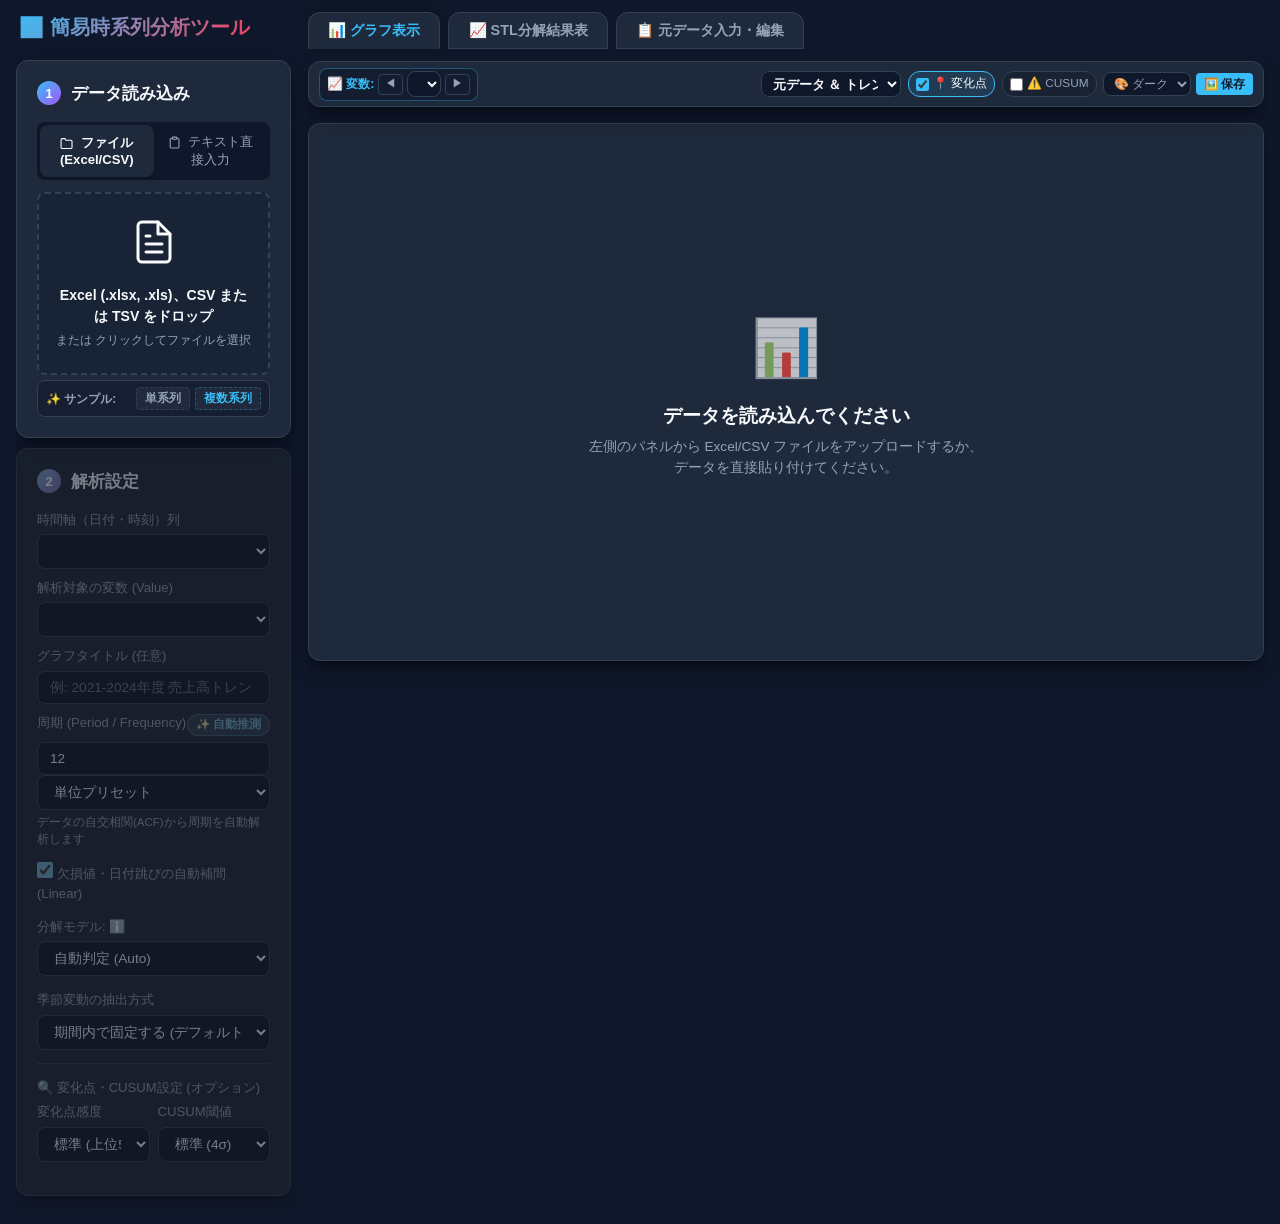
==== commit 8250a01f: "グラフの縦横比を標準の16:9（min-height 480px）に最適化し、プロット余白を調整して縦方向の潰れを解消" ====
--- a/index.html
+++ b/index.html
@@ -318,6 +318,6 @@
   <script src="./lib/plotly.min.js"></script>
   <script src="./lib/xlsx.full.min.js"></script>
 
-  <script type="module" src="./src/main.js?v=31"></script>
+  <script type="module" src="./src/main.js?v=32"></script>
 </body>
 </html>
--- a/style.css
+++ b/style.css
@@ -505,18 +505,17 @@
   position: relative;
   z-index: 1;
   width: 100%;
-  flex: 1;
-  min-height: 380px;
-  max-height: calc(100vh - 130px);
+  aspect-ratio: 16 / 9;
+  min-height: 480px;
   display: flex;
   flex-direction: column;
   overflow: hidden;
 }
 
 .chart-wrapper.mode-decomposition {
-  min-height: 600px;
-  max-height: none;
-  height: auto;
+  aspect-ratio: auto;
+  min-height: 720px;
+  height: 740px;
 }
 
 .chart-container {
@@ -1132,10 +1131,6 @@
 
 /* Responsive adjustments for smaller screens */
 @media (max-height: 800px) {
-  .chart-wrapper {
-    min-height: 320px;
-    max-height: calc(100vh - 100px);
-  }
   .app-container {
     padding: 0.4rem 0.6rem;
     gap: 0.4rem;
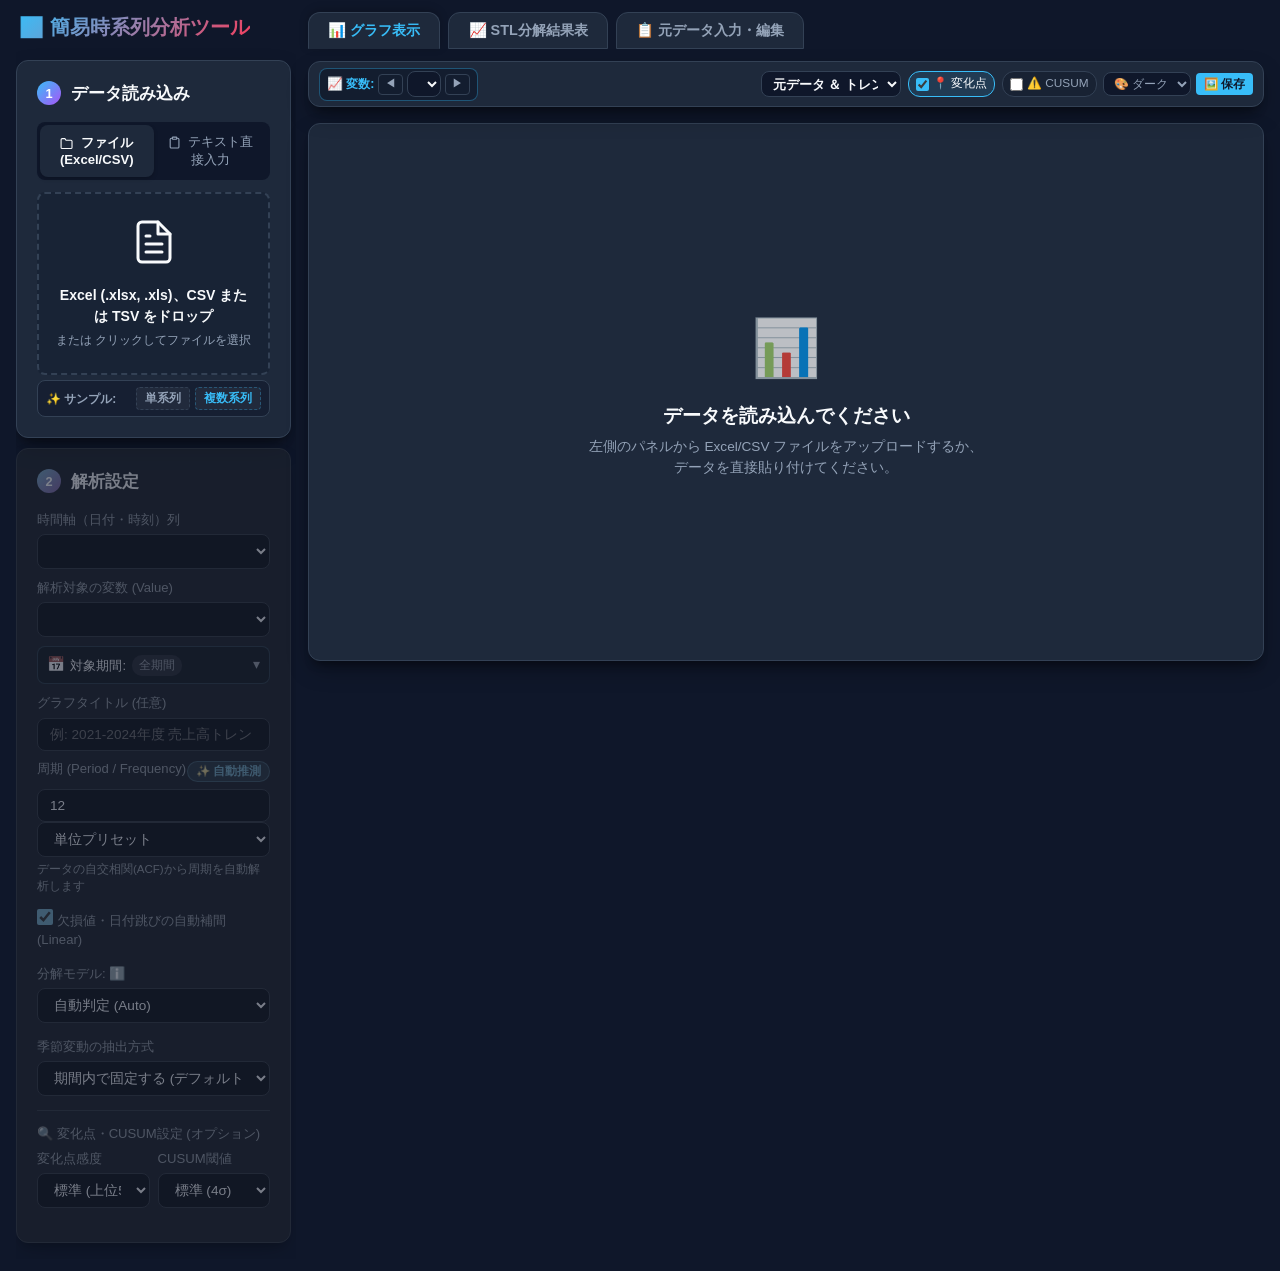
==== commit 5be0c4bd: "対象期間の絞り込み機能（始点・終点指定、折りたたみアコーディオン、クイックプリセット、グラフヘッダー解除バッジ）を追加" ====
--- a/index.html
+++ b/index.html
@@ -107,6 +107,43 @@
           <div class="form-group form-group-compact">
             <label for="valueColSelect">解析対象の変数 (Value)</label>
             <select id="valueColSelect" class="form-control"></select>
+          </div>
+
+          <!-- Date / Period Range Filtering Accordion -->
+          <div id="dateRangeSection" class="date-range-section">
+            <div id="dateRangeToggleHeader" class="date-range-header" role="button" tabindex="0" title="クリックして対象期間の絞り込み設定を開閉">
+              <div class="date-range-header-left">
+                <span class="range-icon">📅</span>
+                <span class="range-title-text">対象期間:</span>
+                <span id="dateRangeSummaryBadge" class="date-range-summary-badge">全期間</span>
+              </div>
+              <span id="dateRangeArrow" class="accordion-arrow">▾</span>
+            </div>
+
+            <div id="dateRangeBody" class="date-range-body hidden">
+              <div class="date-range-inputs">
+                <div class="range-input-item">
+                  <label for="startDateSelect" class="sub-label">始点 (開始)</label>
+                  <select id="startDateSelect" class="form-control form-control-sm"></select>
+                </div>
+                <div class="range-sep">〜</div>
+                <div class="range-input-item">
+                  <label for="endDateSelect" class="sub-label">終点 (終了)</label>
+                  <select id="endDateSelect" class="form-control form-control-sm"></select>
+                </div>
+              </div>
+
+              <!-- Quick Presets -->
+              <div class="range-preset-buttons">
+                <button type="button" id="resetRangeBtn" class="btn btn-xs btn-outline" title="全期間に戻す">全期間</button>
+                <button type="button" id="presetRecent1YBtn" class="btn btn-xs btn-ghost" title="直近1年相当">直近1年</button>
+                <button type="button" id="presetRecent3YBtn" class="btn btn-xs btn-ghost" title="直近3年相当">直近3年</button>
+                <button type="button" id="presetFirstHalfBtn" class="btn btn-xs btn-ghost" title="前半50%">前半</button>
+                <button type="button" id="presetSecondHalfBtn" class="btn btn-xs btn-ghost" title="後半50%">後半</button>
+              </div>
+
+              <div id="rangeCountInfo" class="range-count-info">全 0 点中 0 点を対象</div>
+            </div>
           </div>
 
           <div class="form-group form-group-compact">
@@ -216,6 +253,13 @@
                 <button type="button" id="prevGraphVarBtn" class="btn-icon-sm" title="前の変数">◀</button>
                 <select id="graphVarValSelect" class="form-control-select-sm"></select>
                 <button type="button" id="nextGraphVarBtn" class="btn-icon-sm" title="次の変数">▶</button>
+              </div>
+
+              <!-- Date Range Filter Active Indicator (Visible when filtering is active) -->
+              <div id="graphDateRangeFilterBadge" class="graph-nav-switcher date-filter-badge hidden">
+                <span class="switcher-label">📅 期間指定:</span>
+                <span id="graphDateRangeFilterText" class="date-filter-text">1980/01 〜 1983/12</span>
+                <button type="button" id="clearGraphDateRangeBtn" class="btn-icon-xs" title="全期間に戻す（解除）">✕</button>
               </div>
             </div>
 
@@ -318,6 +362,6 @@
   <script src="./lib/plotly.min.js"></script>
   <script src="./lib/xlsx.full.min.js"></script>
 
-  <script type="module" src="./src/main.js?v=32"></script>
+  <script type="module" src="./src/main.js?v=34"></script>
 </body>
 </html>
--- a/style.css
+++ b/style.css
@@ -648,11 +648,59 @@
   justify-content: space-between;
   align-items: center;
   margin-bottom: 0.75rem;
+  gap: 0.75rem;
+  flex-wrap: wrap;
+}
+
+.table-info-group {
+  display: flex;
+  align-items: center;
+  gap: 0.5rem;
 }
 
 .table-info {
   font-size: 0.85rem;
   color: var(--text-sub);
+}
+
+.table-range {
+  font-size: 0.8rem;
+  color: var(--accent-blue);
+  background: rgba(56, 189, 248, 0.1);
+  padding: 0.15rem 0.45rem;
+  border-radius: var(--radius-sm);
+  border: 1px solid rgba(56, 189, 248, 0.25);
+}
+
+.table-pagination {
+  display: flex;
+  align-items: center;
+  gap: 0.35rem;
+}
+
+.table-page-indicator {
+  font-size: 0.82rem;
+  color: var(--text-sub);
+  display: flex;
+  align-items: center;
+  gap: 0.3rem;
+  padding: 0 0.3rem;
+}
+
+.table-page-input {
+  width: 48px;
+  padding: 0.2rem 0.3rem;
+  font-size: 0.82rem;
+  text-align: center;
+  background: var(--bg-dark);
+  border: 1px solid var(--border-color);
+  border-radius: var(--radius-sm);
+  color: var(--text-main);
+}
+
+.btn-xs {
+  padding: 0.2rem 0.5rem;
+  font-size: 0.75rem;
 }
 
 .table-scroll-wrapper {
@@ -1137,4 +1185,158 @@
   }
 }
 
-
+/* Date / Period Range Filter Accordion */
+.date-range-section {
+  background: rgba(15, 23, 42, 0.45);
+  border: 1px solid rgba(56, 189, 248, 0.25);
+  border-radius: var(--radius-md);
+  padding: 0.45rem 0.55rem;
+  margin-bottom: 0.55rem;
+  transition: all 0.25s ease;
+}
+
+.date-range-section:hover {
+  border-color: rgba(56, 189, 248, 0.45);
+}
+
+.date-range-section.active {
+  border-color: rgba(245, 158, 11, 0.5);
+  background: rgba(245, 158, 11, 0.06);
+}
+
+.date-range-header {
+  display: flex;
+  align-items: center;
+  justify-content: space-between;
+  cursor: pointer;
+  user-select: none;
+}
+
+.date-range-header-left {
+  display: flex;
+  align-items: center;
+  gap: 0.35rem;
+  font-size: 0.8rem;
+  font-weight: 500;
+  color: var(--text-main);
+  overflow: hidden;
+  white-space: nowrap;
+}
+
+.date-range-header-left .range-icon {
+  font-size: 0.9rem;
+}
+
+.date-range-summary-badge {
+  font-size: 0.72rem;
+  padding: 0.12rem 0.45rem;
+  border-radius: 10px;
+  background: rgba(148, 163, 184, 0.15);
+  color: var(--text-sub);
+  white-space: nowrap;
+  transition: all 0.2s ease;
+}
+
+.date-range-section.active .date-range-summary-badge {
+  background: rgba(245, 158, 11, 0.2);
+  color: #fde68a;
+  border: 1px solid rgba(245, 158, 11, 0.4);
+  font-weight: 600;
+}
+
+.accordion-arrow {
+  font-size: 0.85rem;
+  color: var(--text-sub);
+  transition: transform 0.2s ease;
+}
+
+.date-range-section.open .accordion-arrow {
+  transform: rotate(180deg);
+}
+
+.date-range-body {
+  padding-top: 0.5rem;
+  margin-top: 0.35rem;
+  border-top: 1px dashed rgba(255, 255, 255, 0.08);
+  display: flex;
+  flex-direction: column;
+  gap: 0.45rem;
+}
+
+.date-range-inputs {
+  display: flex;
+  align-items: flex-end;
+  gap: 0.35rem;
+}
+
+.range-input-item {
+  flex: 1;
+  min-width: 0;
+}
+
+.range-input-item .sub-label {
+  display: block;
+  font-size: 0.72rem;
+  color: var(--text-sub);
+  margin-bottom: 0.2rem;
+}
+
+.range-sep {
+  font-size: 0.75rem;
+  color: var(--text-sub);
+  padding-bottom: 0.35rem;
+  flex-shrink: 0;
+}
+
+.range-preset-buttons {
+  display: flex;
+  align-items: center;
+  gap: 0.25rem;
+  flex-wrap: wrap;
+}
+
+.range-preset-buttons button {
+  font-size: 0.68rem;
+  padding: 0.15rem 0.4rem;
+  border-radius: 4px;
+}
+
+.range-count-info {
+  font-size: 0.7rem;
+  color: var(--text-muted);
+  text-align: right;
+  line-height: 1.2;
+}
+
+/* Date Range Active Badge in Graph Header Bar */
+.date-filter-badge {
+  background: rgba(245, 158, 11, 0.15);
+  border-color: rgba(245, 158, 11, 0.45);
+}
+
+.date-filter-text {
+  font-size: 0.75rem;
+  font-weight: 600;
+  color: #fde68a;
+  white-space: nowrap;
+}
+
+.btn-icon-xs {
+  background: transparent;
+  border: none;
+  color: #fde68a;
+  font-size: 0.75rem;
+  cursor: pointer;
+  padding: 0.1rem 0.25rem;
+  border-radius: 4px;
+  line-height: 1;
+  transition: all 0.2s ease;
+}
+
+.btn-icon-xs:hover {
+  background: rgba(245, 158, 11, 0.3);
+  color: #fff;
+}
+
+
+
